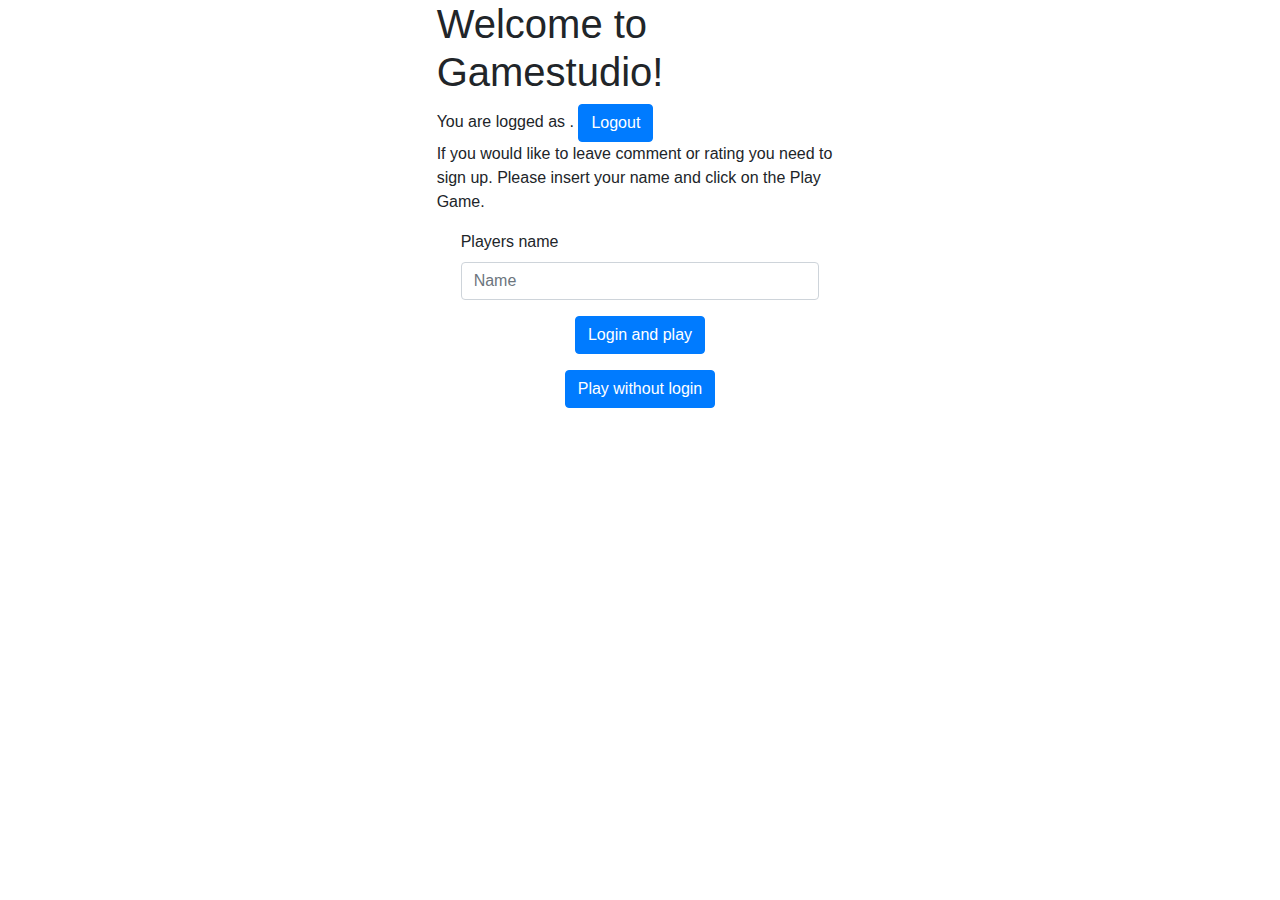
==== LightsOff/src/main/resources/templates/index.html @ b0eac6ce "Pracovna verzia odovzdavka c.3" ====
<!DOCTYPE HTML>
<html xmlns:th="http://www.thymeleaf.org" xmlns="http://www.w3.org/1999/html">
<head>
    <title>Gamestudio</title>
    <meta http-equiv="Content-Type" content="text/html; charset=UTF-8"/>
    <link rel="stylesheet" href="/static/css/stylesheet.css"/>

    <link rel="stylesheet" href="https://stackpath.bootstrapcdn.com/bootstrap/4.4.1/css/bootstrap.min.css"
          integrity="sha384-Vkoo8x4CGsO3+Hhxv8T/Q5PaXtkKtu6ug5TOeNV6gBiFeWPGFN9MuhOf23Q9Ifjh" crossorigin="anonymous">
</head>
<body>

<div class="row">
    <div class="col-md-4"></div>

    <div class="col-xl-4">

        <h1>Welcome to Gamestudio!</h1>


        <div th:if="${@userController.isLogged()}">
            You are logged as <span th:text="${@userController.getLoggedUser()}"/>.
            <a href="/user/logout">
                <button class="btn btn-primary">Logout</button>
            </a>
        </div>

        <div th:unless="${@userController.isLogged()}">
            If you would like to leave comment or rating you need to sign up.
            Please insert your name and click on the Play Game.
            <form class="px-4 py-3" method="get" action="/user/login">
                <div class="form-group">
                    <label for="PlayersName">Players name</label>
                    <input type="text" name="login" class="form-control" id="PlayersName" placeholder="Name" required>
                </div>
                <div align="center">
                    <button type="submit" class="btn btn-primary">Login and play</button>
                </div>
            </form>
            <div align="center">
                <a href="/lightsoff">
                    <button class="btn btn-primary">Play without login</button>
                </a>
            </div>
        </div>

        <div class="col-md-4"></div>
    </div>
</div>
</body>
</html>
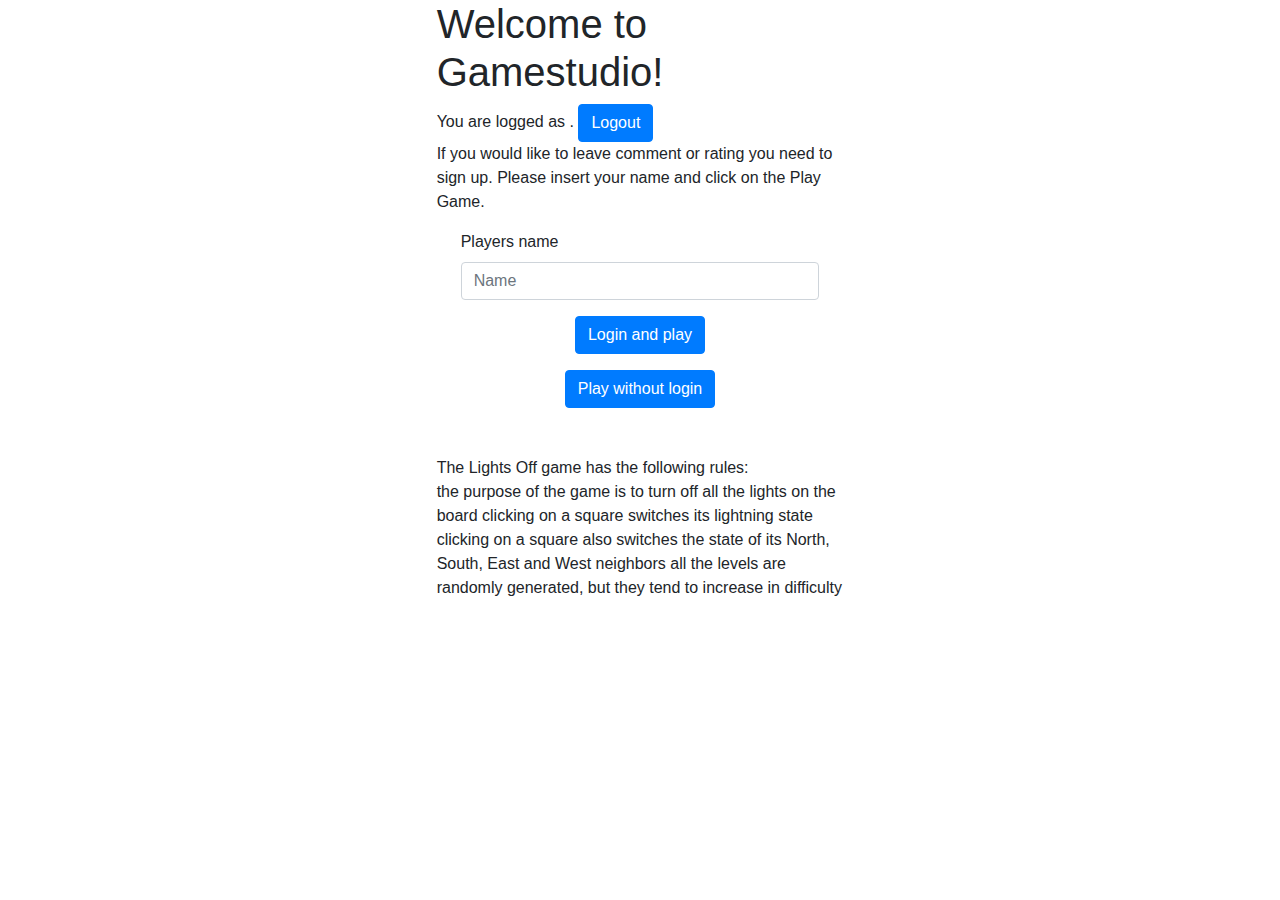
==== commit 5e4c37e1: "navod na hru som zabudol" ====
--- a/LightsOff/src/main/resources/templates/index.html
+++ b/LightsOff/src/main/resources/templates/index.html
@@ -1,5 +1,5 @@
 <!DOCTYPE HTML>
-<html xmlns:th="http://www.thymeleaf.org" xmlns="http://www.w3.org/1999/html">
+<html xmlns:th="http://www.thymeleaf.org">
 <head>
     <title>Gamestudio</title>
     <meta http-equiv="Content-Type" content="text/html; charset=UTF-8"/>
@@ -9,7 +9,6 @@
           integrity="sha384-Vkoo8x4CGsO3+Hhxv8T/Q5PaXtkKtu6ug5TOeNV6gBiFeWPGFN9MuhOf23Q9Ifjh" crossorigin="anonymous">
 </head>
 <body>
-
 <div class="row">
     <div class="col-md-4"></div>
 
@@ -42,6 +41,15 @@
                     <button class="btn btn-primary">Play without login</button>
                 </a>
             </div>
+            <br>
+            <br>
+            <p>The Lights Off game has the following rules:
+                <br>
+                the purpose of the game is to turn off all the lights on the board
+                clicking on a square switches its lightning state
+                clicking on a square also switches the state of its North, South, East and West neighbors
+                all the levels are randomly generated, but they tend to increase in difficulty
+            </p>
         </div>
 
         <div class="col-md-4"></div>
